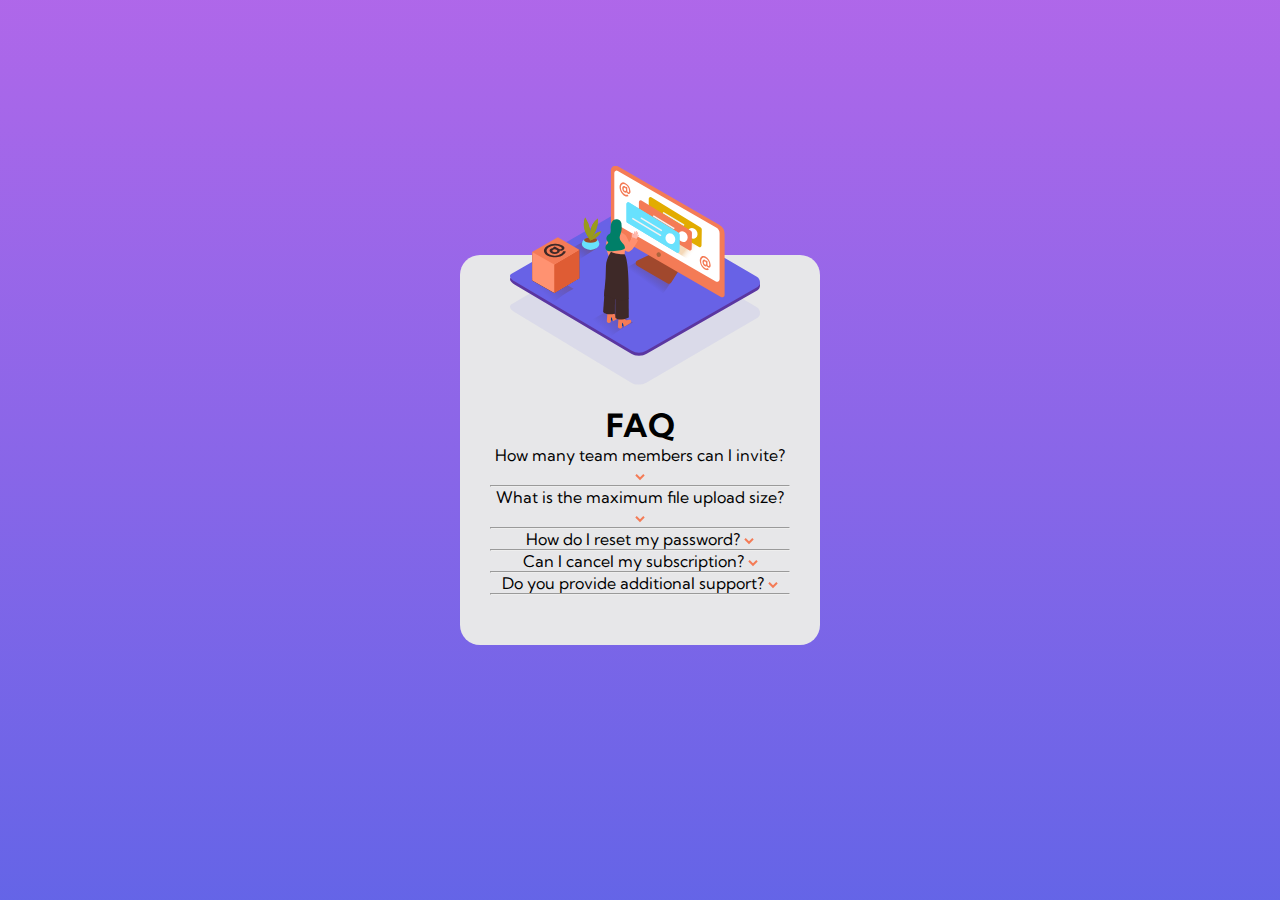
==== newbie/faq-accordion-card-main/index.html @ 81d5ef3e "atualizado" ====
<!DOCTYPE html>
<html lang="en">
<head>
  <meta charset="UTF-8">
  <meta name="viewport" content="width=device-width, initial-scale=1.0"> 

  <link rel="icon" type="image/png" sizes="32x32" href="./images/favicon-32x32.png">
  
  <title>Frontend Mentor | FAQ Accordion Card</title>

  <link rel="stylesheet" href="estilos/mobile.css">
  
</head>
<body>

  <div class="imagens">
    <img class="sombra" src="images/bg-pattern-mobile.svg" alt="Sombra da imagem">
    
    <img class="mulher" src="images/illustration-woman-online-mobile.svg" alt="Imagem principal">
  </div>
  <main class="container">
    
    <h1>FAQ</h1>
    <section class="principal">

      <p>How many team members can I invite? <img id="flecha" src="images/icon-arrow-down.svg" alt="Mostrar contéudo" onclick="open_close()"></p>
      <div id="conteudo" class="ocultar">
      You can invite up to 2 additional users on the Free plan. There is no limit on
      team members for the Premium plan.
      </div>
      <hr>

      <p>What is the maximum file upload size? <img id="flecha" src="images/icon-arrow-down.svg" alt="Mostrar contéudo" onclick="open_close()"></p>
      <div id="conteudo" class="ocultar">No more than 2GB. All files in your account must fit your allotted storage space.
      </div>
      <hr>

      <p>How do I reset my password? <img id="flecha" src="images/icon-arrow-down.svg" alt="Mostrar contéudo" onclick="open_close()"></p>
      <div id="conteudo" class="ocultar">
      Click “Forgot password” from the login page or “Change password” from your profile page.
      A reset link will be emailed to you.
      </div>
      <hr>

      <p>Can I cancel my subscription? <img id="flecha" src="images/icon-arrow-down.svg" alt="Mostrar contéudo" onclick="open_close()"></p>
      <div id="conteudo" class="ocultar">Yes! Send us a message and we’ll process your request no questions asked.
      </div>
      <hr>

      <p>Do you provide additional support? <img id="flecha" src="images/icon-arrow-down.svg" alt="Mostrar contéudo" onclick="open_close()"></p>
      <div id="conteudo" class="ocultar">Chat and email support is available 24/7. Phone lines are open during normal business hours.
      </div>
      <hr>

    </section>
  </main>

  <script src="javascript/códigos.js"></script>

</body>
</html>
---- newbie/faq-accordion-card-main/estilos/mobile.css ----
@charset "UTF-8";

@import url('https://fonts.googleapis.com/css2?family=Kumbh+Sans:wght@400;700&display=swap');

:root{
    --font_KumbhSans: 'Kumbh Sans', 'sans-serif';

    /*Text*/
    --Very-dark-desaturated-blue: hsl(238, 29%, 16%);
    --Soft-red: hsl(14, 88%, 65%);

    /*Background gradient:*/
    --Soft-violet: hsl(273, 75%, 66%);
    --Soft-blue: hsl(240, 73%, 65%);

    /*Text*/
    --Very-dark-grayish-blue: hsl(237, 12%, 33%);
    --Dark-grayish-blue: hsl(240, 6%, 50%);

    /*Dividers*/
    --Light-grayish-blue: hsl(240, 5%, 91%);
}

*{
    margin: 0px;
    padding: 0px;
    box-sizing: border-box;
}

body{
    display: flex;
    justify-content: center;
    align-items: center;

    background-image: linear-gradient(to bottom, var(--Soft-violet), var(--Soft-blue));
    background-size: cover;

    height: 100vh;
    width: 100%;


    font-family: var(--font_KumbhSans);
}

.container{
    background-color: var(--Light-grayish-blue);

    
    width: 360px;

    border-radius: 20px;
    padding: 150px 30px 50px 30px;

    text-align: center;
}

.container > p > img{
    display: inline;
}

div.imagens{
    position: relative;
}

.sombra{
    position: absolute;
    width: 250px;
    transform: translate(20%, -160%);
}

.mulher{
    position: absolute;
    width: 250px;
    transform: translate(20%, -150%);
}

p{
    
}

#flecha{
    cursor: pointer;
}

.ocultar{
    display: none;  
}

#conteudo{
    
}
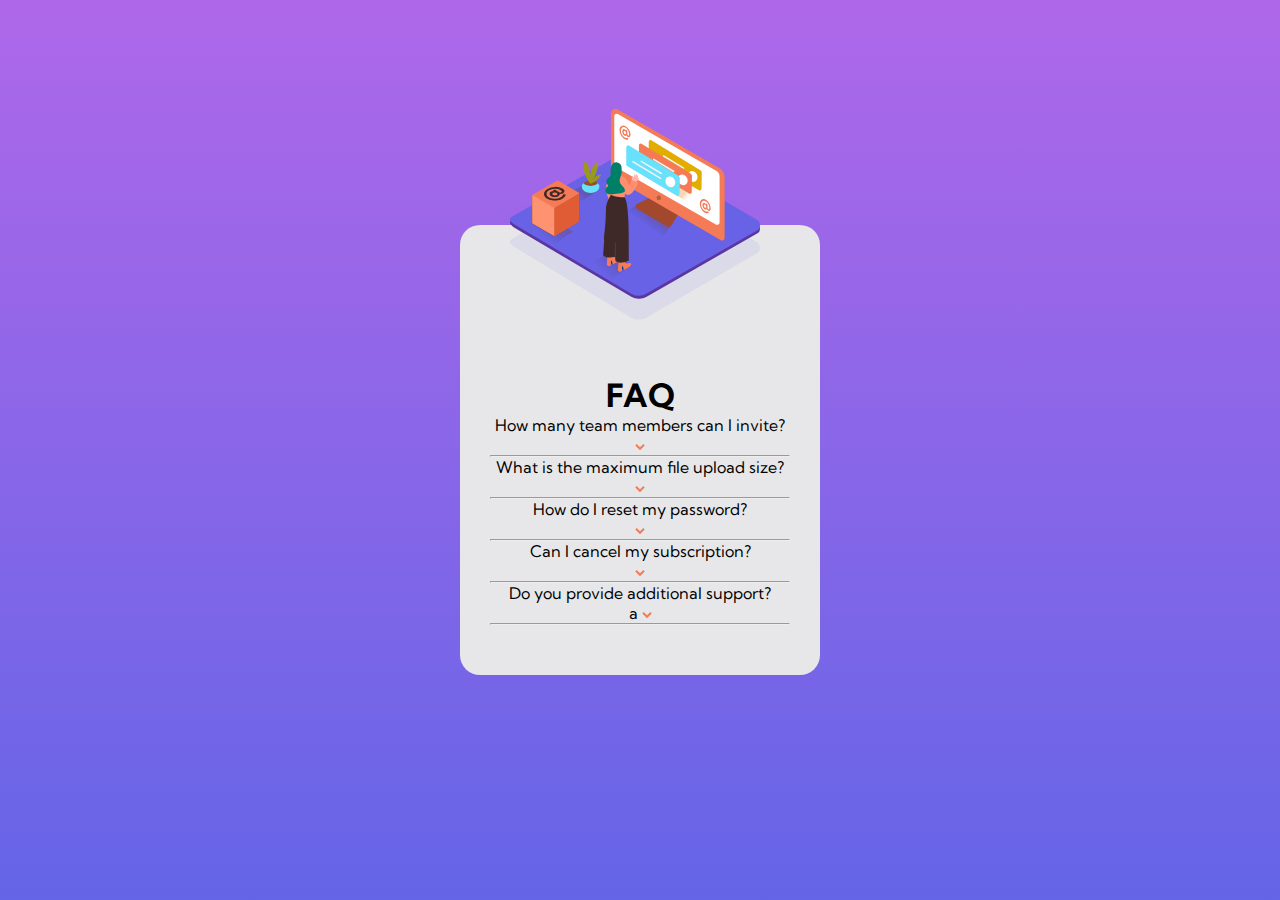
==== commit 7d073224: "Problema arrumado" ====
--- a/newbie/faq-accordion-card-main/index.html
+++ b/newbie/faq-accordion-card-main/index.html
@@ -23,33 +23,44 @@
     <h1>FAQ</h1>
     <section class="principal">
 
-      <p>How many team members can I invite? <img id="flecha" src="images/icon-arrow-down.svg" alt="Mostrar contéudo" onclick="open_close()"></p>
-      <div id="conteudo" class="ocultar">
-      You can invite up to 2 additional users on the Free plan. There is no limit on
-      team members for the Premium plan.
-      </div>
+      <p id="question">How many team members can I invite? 
+          <div class="ocultar">
+            You can invite up to 2 additional users on the Free plan. There is no limit on
+            team members for the Premium plan.
+          </div>
+        </p>
+        <img class="flecha" src="images/icon-arrow-down.svg" alt="Mostrar contéudo" >
       <hr>
 
-      <p>What is the maximum file upload size? <img id="flecha" src="images/icon-arrow-down.svg" alt="Mostrar contéudo" onclick="open_close()"></p>
-      <div id="conteudo" class="ocultar">No more than 2GB. All files in your account must fit your allotted storage space.
-      </div>
+      <p>What is the maximum file upload size? 
+        <div class="ocultar">No more than 2GB. All files in your account must fit your allotted storage space.
+        </div>
+      </p>
+      <img class="flecha" src="images/icon-arrow-down.svg" alt="Mostrar contéudo" >
       <hr>
 
-      <p>How do I reset my password? <img id="flecha" src="images/icon-arrow-down.svg" alt="Mostrar contéudo" onclick="open_close()"></p>
-      <div id="conteudo" class="ocultar">
-      Click “Forgot password” from the login page or “Change password” from your profile page.
-      A reset link will be emailed to you.
-      </div>
+      <p>How do I reset my password? 
+        <div class="ocultar">
+          Click “Forgot password” from the login page or “Change password” from your profile page.
+          A reset link will be emailed to you.
+        </div>
+      </p>
+      <img class="flecha" src="images/icon-arrow-down.svg" alt="Mostrar contéudo" >      
       <hr>
 
-      <p>Can I cancel my subscription? <img id="flecha" src="images/icon-arrow-down.svg" alt="Mostrar contéudo" onclick="open_close()"></p>
-      <div id="conteudo" class="ocultar">Yes! Send us a message and we’ll process your request no questions asked.
-      </div>
+      <p>Can I cancel my subscription? 
+        <div class="ocultar">Yes! Send us a message and we’ll process your request no questions asked.
+        </div>
+      </p>
+      <img class="flecha" src="images/icon-arrow-down.svg" alt="Mostrar contéudo" >
       <hr>
-
-      <p>Do you provide additional support? <img id="flecha" src="images/icon-arrow-down.svg" alt="Mostrar contéudo" onclick="open_close()"></p>
-      <div id="conteudo" class="ocultar">Chat and email support is available 24/7. Phone lines are open during normal business hours.
-      </div>
+      
+      <p>Do you provide additional support?
+        <div class="ocultar">
+            class="ocultar">Chat and email support is available 24/7. Phone lines are open during normal business hours.
+        </div>
+      </p>a
+      <img class="flecha" src="images/icon-arrow-down.svg" alt="Mostrar contéudo" >
       <hr>
 
     </section>
--- a/newbie/faq-accordion-card-main/estilos/mobile.css
+++ b/newbie/faq-accordion-card-main/estilos/mobile.css
@@ -64,28 +64,26 @@
 
 .sombra{
     position: absolute;
+    position: fixed;
     width: 250px;
-    transform: translate(20%, -160%);
+    transform: translate(20%, -220%);
 }
 
 .mulher{
     position: absolute;
+    position: fixed;
     width: 250px;
-    transform: translate(20%, -150%);
+    transform: translate(20%, -180%);
 }
 
 p{
     
 }
 
-#flecha{
+.flecha{
     cursor: pointer;
 }
 
 .ocultar{
     display: none;  
-}
-
-#conteudo{
-    
 }